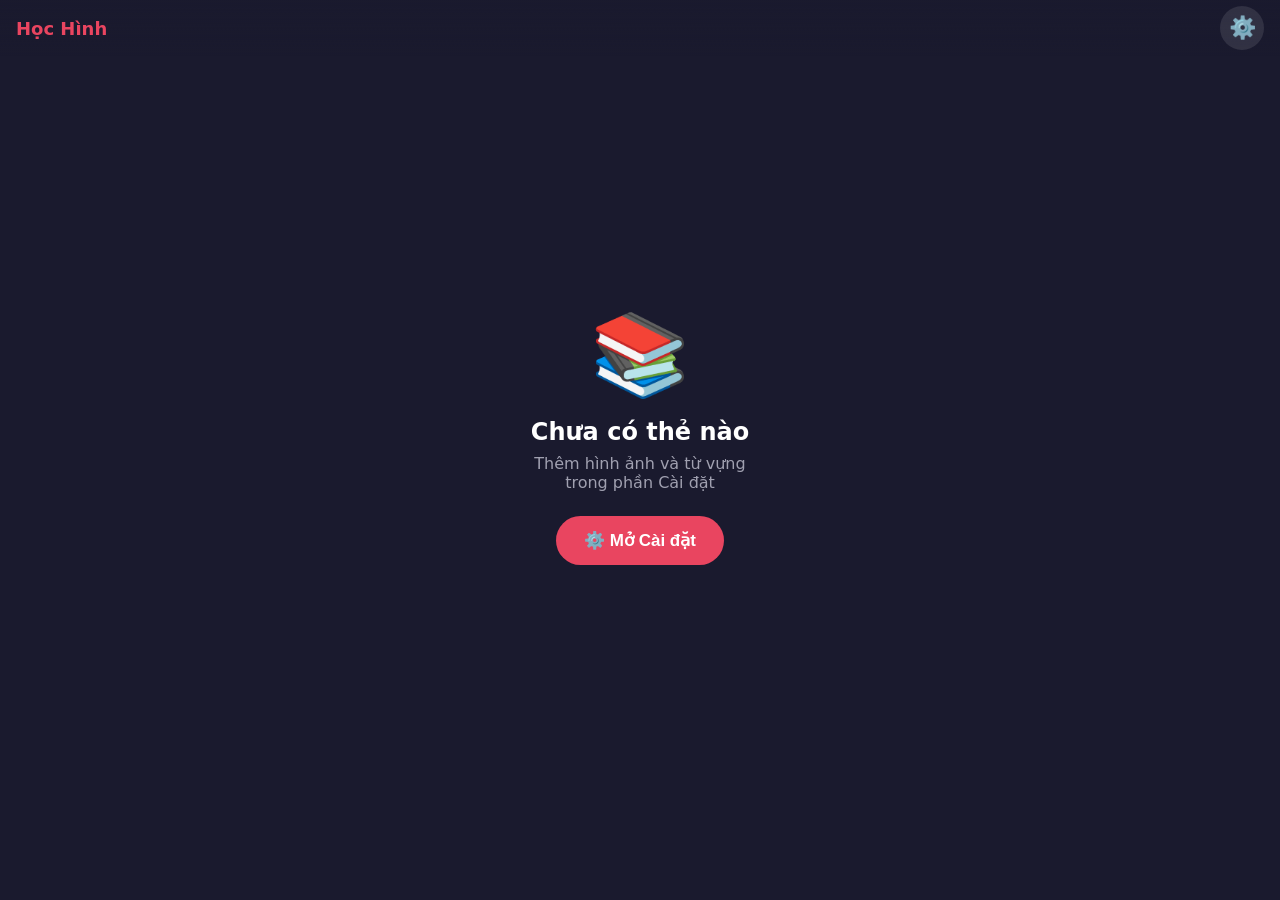
==== index.html @ 2fae9d97 "Initial commit: Học Hình - Vietnamese vocabulary app for kids PWA app with offline support, swipe na" ====
<!DOCTYPE html>
<html lang="vi">
<head>
  <meta charset="UTF-8">
  <meta name="viewport" content="width=device-width, initial-scale=1.0, viewport-fit=cover, user-scalable=no">
  <meta name="theme-color" content="#e94560">
  <meta name="apple-mobile-web-app-capable" content="yes">
  <meta name="apple-mobile-web-app-status-bar-style" content="black-translucent">
  <title>Học Hình - Từ Vựng Cho Bé</title>
  <link rel="manifest" href="manifest.json">
  <link rel="icon" type="image/png" href="icon-192.png">
  <link rel="apple-touch-icon" href="icon-192.png">
  <link rel="stylesheet" href="style.css">
</head>
<body>

  <!-- Header -->
  <header class="header">
    <h1>Học Hình</h1>
    <button class="btn-icon" onclick="openSettings()" aria-label="Cài đặt">⚙️</button>
  </header>

  <!-- Main viewer -->
  <div class="viewer">
    <div class="card-container"></div>
  </div>

  <!-- Dots -->
  <div class="dots"></div>

  <!-- Settings modal -->
  <div class="modal-overlay" onclick="if(event.target===this)closeSettings()">
    <div class="modal">
      <div class="modal-header">
        <h2>Quản lý thẻ</h2>
        <button class="btn-icon" onclick="closeSettings()">✕</button>
      </div>
      <div class="modal-body">
        <!-- Add form -->
        <div class="add-form">
          <h3>➕ Thêm thẻ mới</h3>
          <div class="form-group">
            <label>Hình ảnh</label>
            <div class="img-upload-area" onclick="triggerImagePick()">
              <div class="placeholder"><span>📷</span>Chạm để chọn ảnh</div>
              <input type="file" accept="image/*" onchange="handleImageSelect(event)">
            </div>
          </div>
          <div class="form-group">
            <label>Nội dung (phát âm)</label>
            <input type="text" id="input-text" placeholder="VD: Bông hoa" oninput="updateAddBtn()">
          </div>
          <button class="btn-add" id="btn-save-card" disabled onclick="addCard()">Thêm thẻ</button>
        </div>

        <!-- Card list -->
        <h3 style="margin-bottom:12px;font-size:15px;color:var(--text-dim)">Danh sách thẻ</h3>
        <div class="card-list" id="card-list"></div>
      </div>
    </div>
  </div>

  <!-- Toast -->
  <div class="toast"></div>

  <script src="app.js"></script>
</body>
</html>
---- style.css ----
* { margin: 0; padding: 0; box-sizing: border-box; }

:root {
  --bg: #1a1a2e;
  --card-bg: #16213e;
  --accent: #e94560;
  --text: #ffffff;
  --text-dim: #a0a0b0;
  --radius: 16px;
}

html, body {
  height: 100%;
  font-family: 'Segoe UI', system-ui, -apple-system, sans-serif;
  background: var(--bg);
  color: var(--text);
  overflow: hidden;
  user-select: none;
  -webkit-user-select: none;
  -webkit-tap-highlight-color: transparent;
}

/* ── Header ── */
.header {
  position: fixed;
  top: 0; left: 0; right: 0;
  height: 56px;
  display: flex;
  align-items: center;
  justify-content: space-between;
  padding: 0 16px;
  z-index: 100;
  background: linear-gradient(to bottom, rgba(26,26,46,0.95), transparent);
}

.header h1 {
  font-size: 18px;
  font-weight: 700;
  color: var(--accent);
}

.btn-icon {
  width: 44px; height: 44px;
  border: none;
  background: rgba(255,255,255,0.1);
  border-radius: 50%;
  color: var(--text);
  font-size: 22px;
  cursor: pointer;
  display: flex;
  align-items: center;
  justify-content: center;
  transition: background 0.2s;
}

.btn-icon:active { background: rgba(255,255,255,0.25); }

/* ── Card viewer (full screen) ── */
.viewer {
  position: fixed;
  top: 0; left: 0; right: 0; bottom: 0;
  display: flex;
  align-items: center;
  justify-content: center;
  touch-action: pan-y;
}

.card-container {
  width: 100%;
  height: 100%;
  position: relative;
  overflow: hidden;
}

.card {
  position: absolute;
  top: 0; left: 0;
  width: 100%; height: 100%;
  display: flex;
  flex-direction: column;
  align-items: center;
  justify-content: center;
  padding: 72px 24px 100px;
  transition: transform 0.35s cubic-bezier(0.4, 0, 0.2, 1), opacity 0.35s;
  will-change: transform, opacity;
  cursor: pointer;
}

.card img {
  max-width: 85%;
  max-height: 60vh;
  border-radius: var(--radius);
  object-fit: contain;
  filter: drop-shadow(0 8px 32px rgba(233,69,96,0.3));
  transition: transform 0.15s;
}

.card:active img { transform: scale(0.96); }

.card .label {
  margin-top: 24px;
  font-size: 48px;
  font-weight: 800;
  text-align: center;
  color: var(--text);
  text-shadow: 0 4px 12px rgba(0,0,0,0.4);
  line-height: 1.2;
}

.card .hint {
  margin-top: 12px;
  font-size: 16px;
  color: var(--text-dim);
  animation: pulse 2s infinite;
}

@keyframes pulse {
  0%, 100% { opacity: 0.5; }
  50% { opacity: 1; }
}

/* Slide states */
.card.slide-left  { transform: translateX(-110%); opacity: 0; }
.card.slide-right { transform: translateX(110%); opacity: 0; }
.card.center      { transform: translateX(0); opacity: 1; }

/* ── Dots ── */
.dots {
  position: fixed;
  bottom: 32px;
  left: 50%;
  transform: translateX(-50%);
  display: flex;
  gap: 8px;
  z-index: 50;
}

.dot {
  width: 10px; height: 10px;
  border-radius: 50%;
  background: rgba(255,255,255,0.25);
  transition: all 0.3s;
}

.dot.active {
  background: var(--accent);
  width: 28px;
  border-radius: 5px;
}

/* ── Empty state ── */
.empty-state {
  text-align: center;
  padding: 24px;
}

.empty-state .icon { font-size: 80px; margin-bottom: 16px; }
.empty-state h2 { font-size: 24px; margin-bottom: 8px; }
.empty-state p { color: var(--text-dim); margin-bottom: 24px; font-size: 16px; }

.btn-primary {
  display: inline-flex;
  align-items: center;
  gap: 8px;
  padding: 14px 28px;
  background: var(--accent);
  color: #fff;
  border: none;
  border-radius: 50px;
  font-size: 17px;
  font-weight: 600;
  cursor: pointer;
  transition: transform 0.15s, background 0.2s;
}

.btn-primary:active { transform: scale(0.95); }

/* ── Settings modal ── */
.modal-overlay {
  position: fixed;
  top: 0; left: 0; right: 0; bottom: 0;
  background: rgba(0,0,0,0.6);
  z-index: 200;
  display: none;
  align-items: flex-end;
  justify-content: center;
}

.modal-overlay.open { display: flex; }

.modal {
  width: 100%;
  max-width: 500px;
  max-height: 90vh;
  background: var(--card-bg);
  border-radius: var(--radius) var(--radius) 0 0;
  display: flex;
  flex-direction: column;
  animation: slideUp 0.3s ease-out;
}

@keyframes slideUp {
  from { transform: translateY(100%); }
  to   { transform: translateY(0); }
}

.modal-header {
  display: flex;
  align-items: center;
  justify-content: space-between;
  padding: 16px 20px;
  border-bottom: 1px solid rgba(255,255,255,0.08);
}

.modal-header h2 { font-size: 18px; }

.modal-body {
  flex: 1;
  overflow-y: auto;
  padding: 16px 20px;
  -webkit-overflow-scrolling: touch;
}

/* ── Add form ── */
.add-form {
  background: rgba(255,255,255,0.05);
  border-radius: 12px;
  padding: 16px;
  margin-bottom: 20px;
}

.add-form h3 {
  font-size: 15px;
  color: var(--accent);
  margin-bottom: 12px;
}

.form-group {
  margin-bottom: 12px;
}

.form-group label {
  display: block;
  font-size: 13px;
  color: var(--text-dim);
  margin-bottom: 6px;
}

.form-group input[type="text"] {
  width: 100%;
  padding: 12px;
  background: rgba(255,255,255,0.08);
  border: 1px solid rgba(255,255,255,0.12);
  border-radius: 10px;
  color: var(--text);
  font-size: 16px;
  outline: none;
}

.form-group input:focus {
  border-color: var(--accent);
}

.img-upload-area {
  width: 100%;
  min-height: 120px;
  border: 2px dashed rgba(255,255,255,0.2);
  border-radius: 12px;
  display: flex;
  flex-direction: column;
  align-items: center;
  justify-content: center;
  cursor: pointer;
  transition: border-color 0.2s;
  overflow: hidden;
  position: relative;
}

.img-upload-area:active { border-color: var(--accent); }

.img-upload-area .placeholder {
  text-align: center;
  color: var(--text-dim);
  font-size: 14px;
}

.img-upload-area .placeholder span { font-size: 36px; display: block; margin-bottom: 4px; }

.img-upload-area img {
  width: 100%;
  max-height: 200px;
  object-fit: contain;
}

.img-upload-area input { display: none; }

.btn-add {
  width: 100%;
  padding: 14px;
  background: var(--accent);
  color: #fff;
  border: none;
  border-radius: 10px;
  font-size: 16px;
  font-weight: 600;
  cursor: pointer;
}

.btn-add:disabled {
  opacity: 0.4;
  cursor: not-allowed;
}

/* ── Card list in settings ── */
.card-list { display: flex; flex-direction: column; gap: 10px; }

.card-item {
  display: flex;
  align-items: center;
  gap: 12px;
  background: rgba(255,255,255,0.05);
  border-radius: 12px;
  padding: 10px;
}

.card-item img {
  width: 60px; height: 60px;
  border-radius: 8px;
  object-fit: cover;
  flex-shrink: 0;
}

.card-item .info {
  flex: 1;
  min-width: 0;
}

.card-item .info .name {
  font-size: 16px;
  font-weight: 600;
  white-space: nowrap;
  overflow: hidden;
  text-overflow: ellipsis;
}

.card-item .info .order {
  font-size: 12px;
  color: var(--text-dim);
}

.card-item .actions {
  display: flex;
  gap: 6px;
  flex-shrink: 0;
}

.btn-sm {
  width: 36px; height: 36px;
  border: none;
  background: rgba(255,255,255,0.1);
  border-radius: 50%;
  color: var(--text);
  font-size: 16px;
  cursor: pointer;
  display: flex;
  align-items: center;
  justify-content: center;
}

.btn-sm.delete { color: #ff6b6b; }
.btn-sm:active { background: rgba(255,255,255,0.2); }

/* ── Toast ── */
.toast {
  position: fixed;
  bottom: 80px;
  left: 50%;
  transform: translateX(-50%) translateY(20px);
  background: rgba(233,69,96,0.95);
  color: #fff;
  padding: 12px 24px;
  border-radius: 50px;
  font-size: 15px;
  font-weight: 500;
  z-index: 300;
  opacity: 0;
  transition: all 0.3s;
  pointer-events: none;
  white-space: nowrap;
}

.toast.show {
  opacity: 1;
  transform: translateX(-50%) translateY(0);
}

/* ── Speak animation ── */
.speaking .label {
  color: var(--accent);
  transition: color 0.2s;
}

/* ── Scrollbar ── */
::-webkit-scrollbar { width: 4px; }
::-webkit-scrollbar-track { background: transparent; }
::-webkit-scrollbar-thumb { background: rgba(255,255,255,0.15); border-radius: 2px; }
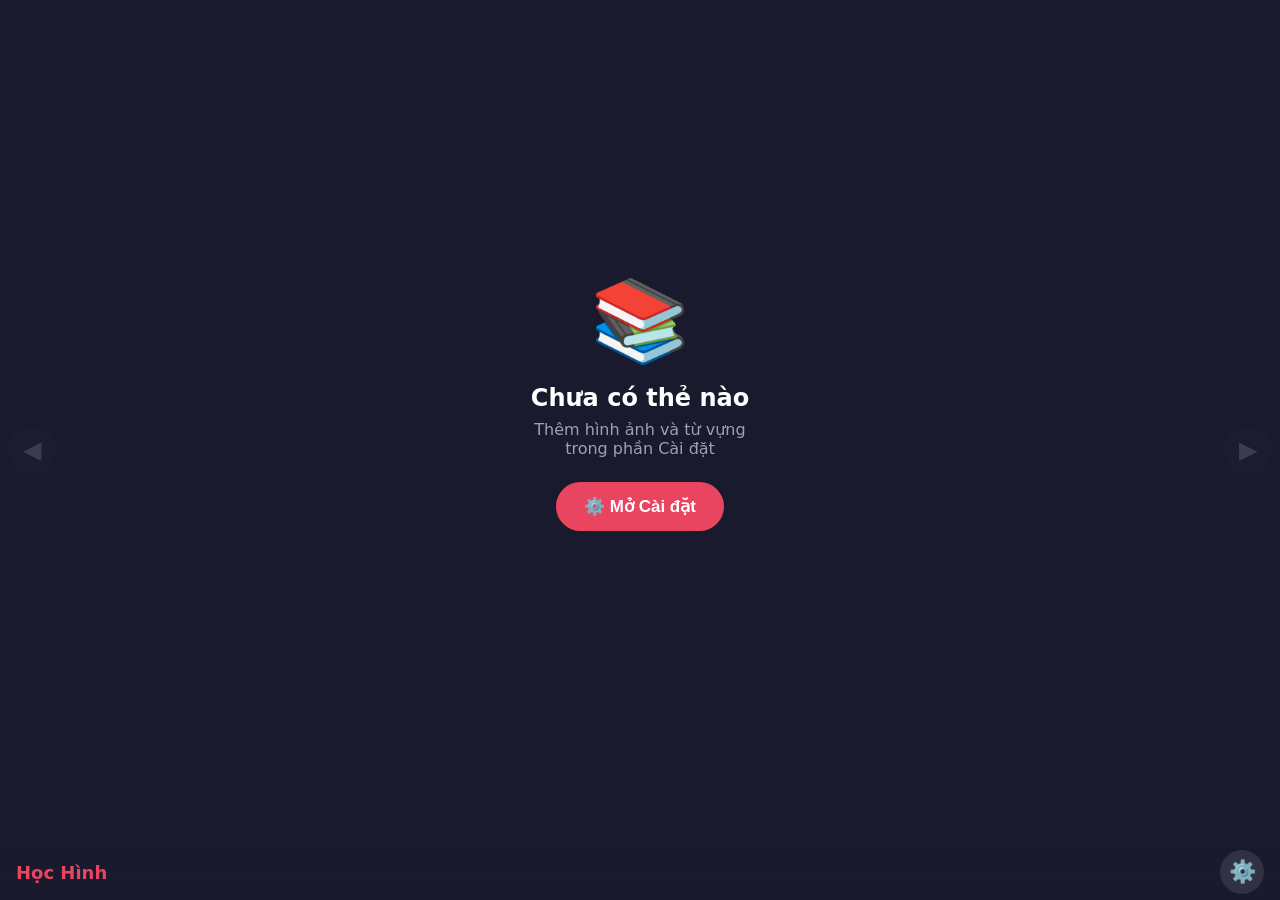
==== commit 5d89b4e6: "Move settings to bottom, add nav arrows for desktop - Header (with settings button) moved to bottom " ====
--- a/index.html
+++ b/index.html
@@ -23,6 +23,12 @@
   <!-- Main viewer -->
   <div class="viewer">
     <div class="card-container"></div>
+  </div>
+
+  <!-- Nav arrows (desktop) -->
+  <div class="nav-arrows">
+    <button class="btn-arrow" id="btn-prev" onclick="goPrev()" aria-label="Trước">◀</button>
+    <button class="btn-arrow" id="btn-next" onclick="goNext()" aria-label="Sau">▶</button>
   </div>
 
   <!-- Dots -->
@@ -53,6 +59,16 @@
           <button class="btn-add" id="btn-save-card" disabled onclick="addCard()">Thêm thẻ</button>
         </div>
 
+        <!-- Backup/Restore -->
+        <div class="backup-section">
+          <h3>💾 Sao lưu / Khôi phục</h3>
+          <div class="backup-buttons">
+            <button class="btn-backup" onclick="backupData()">📤 Sao lưu</button>
+            <button class="btn-backup restore" onclick="triggerRestore()">📥 Khôi phục</button>
+            <input type="file" id="restore-input" accept=".json" onchange="restoreData(event)" style="display:none">
+          </div>
+        </div>
+
         <!-- Card list -->
         <h3 style="margin-bottom:12px;font-size:15px;color:var(--text-dim)">Danh sách thẻ</h3>
         <div class="card-list" id="card-list"></div>
--- a/style.css
+++ b/style.css
@@ -23,14 +23,14 @@
 /* ── Header ── */
 .header {
   position: fixed;
-  top: 0; left: 0; right: 0;
+  bottom: 0; left: 0; right: 0;
   height: 56px;
   display: flex;
   align-items: center;
   justify-content: space-between;
   padding: 0 16px;
   z-index: 100;
-  background: linear-gradient(to bottom, rgba(26,26,46,0.95), transparent);
+  background: linear-gradient(to top, rgba(26,26,46,0.95), transparent);
 }
 
 .header h1 {
@@ -80,7 +80,7 @@
   flex-direction: column;
   align-items: center;
   justify-content: center;
-  padding: 72px 24px 100px;
+  padding: 24px 24px 120px;
   transition: transform 0.35s cubic-bezier(0.4, 0, 0.2, 1), opacity 0.35s;
   will-change: transform, opacity;
   cursor: pointer;
@@ -127,7 +127,7 @@
 /* ── Dots ── */
 .dots {
   position: fixed;
-  bottom: 32px;
+  bottom: 64px;
   left: 50%;
   transform: translateX(-50%);
   display: flex;
@@ -369,6 +369,79 @@
 
 .btn-sm.delete { color: #ff6b6b; }
 .btn-sm:active { background: rgba(255,255,255,0.2); }
+
+/* ── Nav arrows ── */
+.nav-arrows {
+  position: fixed;
+  top: 50%;
+  left: 0; right: 0;
+  transform: translateY(-50%);
+  display: flex;
+  justify-content: space-between;
+  padding: 0 8px;
+  z-index: 50;
+  pointer-events: none;
+}
+
+.btn-arrow {
+  width: 48px; height: 48px;
+  border: none;
+  background: rgba(255,255,255,0.1);
+  border-radius: 50%;
+  color: var(--text);
+  font-size: 24px;
+  cursor: pointer;
+  display: flex;
+  align-items: center;
+  justify-content: center;
+  pointer-events: auto;
+  transition: background 0.2s, opacity 0.2s;
+  opacity: 0.6;
+}
+
+.btn-arrow:hover { background: rgba(255,255,255,0.2); opacity: 1; }
+.btn-arrow:active { background: rgba(255,255,255,0.25); }
+.btn-arrow:disabled { opacity: 0.15; cursor: default; }
+
+/* Ẩn trên mobile (dùng vuốt), hiện trên desktop */
+@media (pointer: coarse) {
+  .nav-arrows { display: none; }
+}
+
+/* ── Backup section ── */
+.backup-section {
+  background: rgba(255,255,255,0.05);
+  border-radius: 12px;
+  padding: 16px;
+  margin-bottom: 20px;
+}
+
+.backup-section h3 {
+  font-size: 15px;
+  color: var(--accent);
+  margin-bottom: 12px;
+}
+
+.backup-buttons {
+  display: flex;
+  gap: 10px;
+}
+
+.btn-backup {
+  flex: 1;
+  padding: 12px;
+  background: rgba(255,255,255,0.08);
+  border: 1px solid rgba(255,255,255,0.12);
+  border-radius: 10px;
+  color: var(--text);
+  font-size: 15px;
+  font-weight: 600;
+  cursor: pointer;
+  transition: background 0.2s;
+}
+
+.btn-backup:active { background: rgba(255,255,255,0.15); }
+.btn-backup.restore { border-color: var(--accent); }
 
 /* ── Toast ── */
 .toast {
